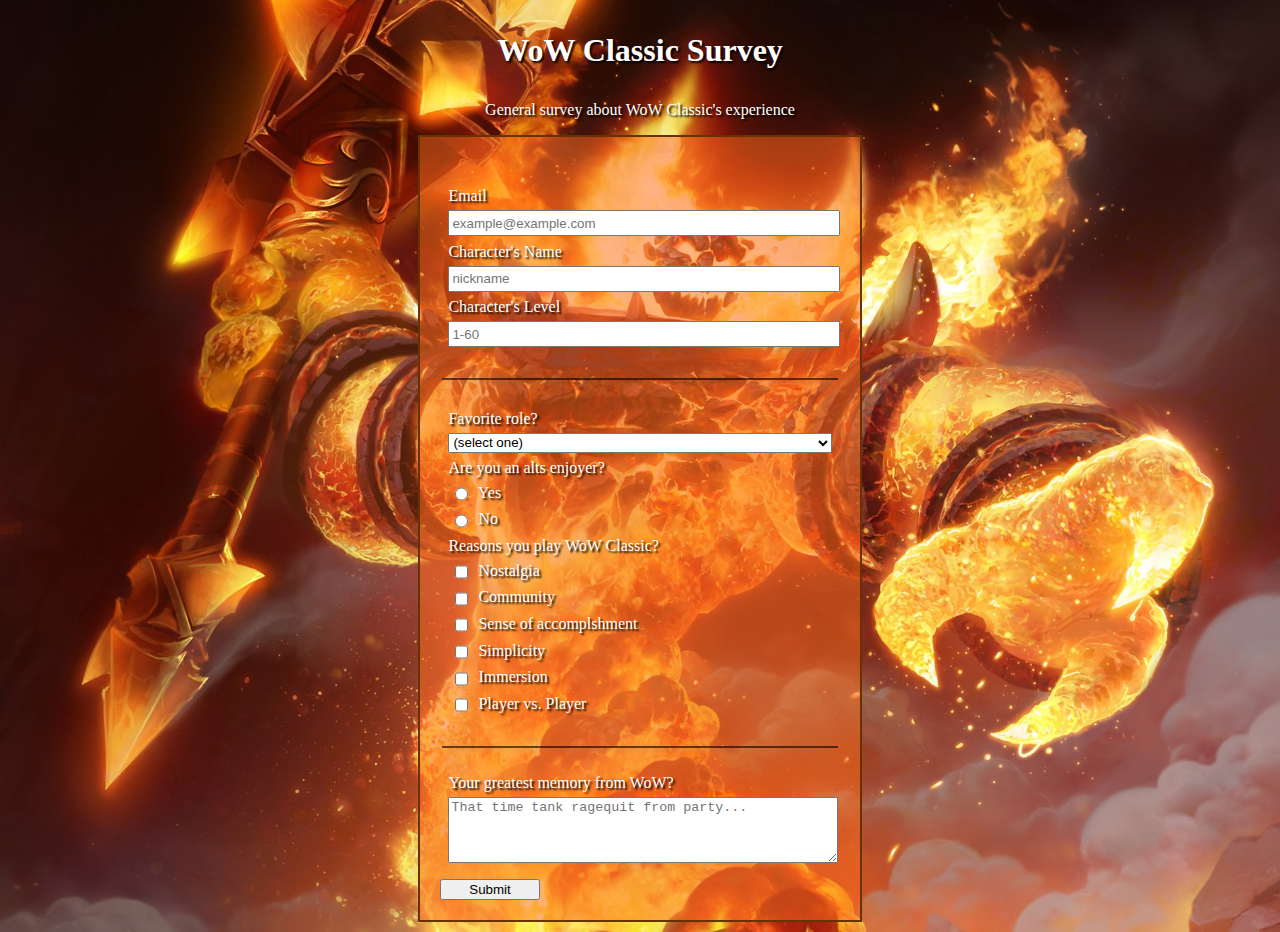
==== WoWSurvey/index.html @ 30814a22 "6th Commit:    - Done:       - Improved html code       - Adding CCS    - Todo:       - refine HTML " ====
<!DOCTYPE html>
<html lang="en">

<head>
    <meta charset="UTF-8">
    <meta name="viewport" content="width=device-width, initial-scale=1.0">
    <link rel="stylesheet" href="./styles.css">
    <title>Survey Form</title>
</head>

<body>
    <main>
        <h1 id="title">WoW Classic Survey</h1>
        <p>General survey about WoW Classic's experience</p>
        <form id="survey-form">
            <!-- Text Fields -->
            <fieldset>
                <label id="email-label" for="email"> Email
                    <input id="email" type="email" required placeholder="example@example.com"> </label>
                <label id="name-label" for="name"> Character's Name
                    <input id="name" type="text" required placeholder="nickname"> </label>
                <label id="number-label" for="number"> Character's Level
                    <input id="number" type="number" min="1" max="60" placeholder="1-60"> </label>
            </fieldset>
            <!-- Role -->
            <fieldset>
                <label id="dropdown-label" for="dropdown"> Favorite role?
                    <select id="dropdown">
                        <option value="">(select one)</option>
                        <option value="1">Tank</option>
                        <option value="2">Healer</option>
                        <option value="3">Damage Dealer</option>
                    </select>
                </label>
                <!-- Alts -->
                <label id="alts-label"> Are you an alts enjoyer?
                    <label id="yes-label" name="radio" for="alts">
                        <input id="yes-radio" name="alts" type="radio" class="inline"> Yes
                    </label>
                    <label id="no-label" name="radio" for="alts">
                        <input id="no-radio" name="alts" type="radio" class="inline"> No
                    </label>
                </label>
                <!-- Reasons -->
                <label id="reason-label"> Reasons you play WoW Classic?
                    <label id="notalgia-label" for="nostalgia">
                        <input id="nostalgia" type="checkbox" name="nostalgia-checkbox" class="inline"> Nostalgia
                    </label>
                    <label id="community-label" for="community">
                        <input id="community" type="checkbox" name="community-checkbox" class="inline"> Community
                    </label>
                    <label id="accomplshment-label" for="accomplshment">
                        <input id="accomplshment" type="checkbox" name="accomplshment-checkbox" class="inline"> Sense of accomplshment
                    </label>
                    <label id="simplicity-label" for="simplicity">
                        <input id="simplicity" type="checkbox" name="simplicity-checkbox" class="inline"> Simplicity
                    </label>
                    <label id="immersion-label" for="immersion">
                        <input id="immersion" type="checkbox" name="immersion-checkbox" class="inline"> Immersion
                    </label>
                    <label id="pvp-label" for="pvp">
                        <input id="pvp" type="checkbox" name="pvp-checkbox" class="inline"> Player vs. Player
                    </label>
                </label>
            </fieldset>
            <fieldset>
                <!-- Best Memory -->
                <label id="memory-label" for="memory"> Your greatest memory from WoW?
                    <textarea id="memroy" name="memory-textarea" rows="4" cols="40"
                        placeholder="That time tank ragequit from party..."></textarea>
                </label>
            </fieldset>
            <!-- Submit -->
            <input type="submit" value="Submit" />
        </form>
    </main>
</body>

</html>

<!--
    ankieta związana z wowem classic
    pola ankiety:
    - nick main'a
    - email
    - level
    - jak długo grasz wowa
    - ulubiona rola
        - tank
        - heal
        - dps
    - czy robisz alty?
        > tak
        > nie
    - powody dla których grasz w classic'a?
        [] nostalgia
        [] community
        [] sense of accomplshment
        [] simplicity
        [] immersion
        [] pvp
    - najlepsze wspomnienie / najwieksze osiągniecie
         ______________
        |              |
        |______________|
-->
---- WoWSurvey/styles.css ----
/*CSS still in work*/
body {
    margin: 0;
    background-image: url(./img/ragnaros.jpg);
    background-size:cover;
    width: 100%;
    height: 100vh;
    text-shadow: black 2px 2px 2px;
    font-size: 16px;
    font-family:Tahoma;
    color:rgba(255,255,255, 1);
}

h1, p {
    margin: 1em auto;
    text-align: center;
  }

form {
    margin: auto;
    max-width: 400px;
    padding: 20px;
    background-color: rgba(255, 107, 30, 0.5);
    color:rgba(255,255,255, 1);
    border: solid;
    border-width: 2px;
    border-color: rgb(101, 51, 0.6);
}
fieldset {
    border: none;
    padding: 1.5rem 0;
    border-bottom: 2px solid rgba(0, 0, 0, 0.6);   /* sth orange-ish */
}

fieldset:last-of-type {
    border-bottom: none;
    padding-bottom: 0;
    padding-top: 20px;
}

label {
    display: block;
    margin: 0.4rem;
}

input,
textarea,
select {
  margin: 5px 0 0 0;
  width: 100%;
  min-height: 1.5em;
}

.inline {
    width: unset;
    margin: 0 0.5em 0 0;
    vertical-align: middle;
  }

input[type="submit"] {
    display: block;
    width: 25%;
}
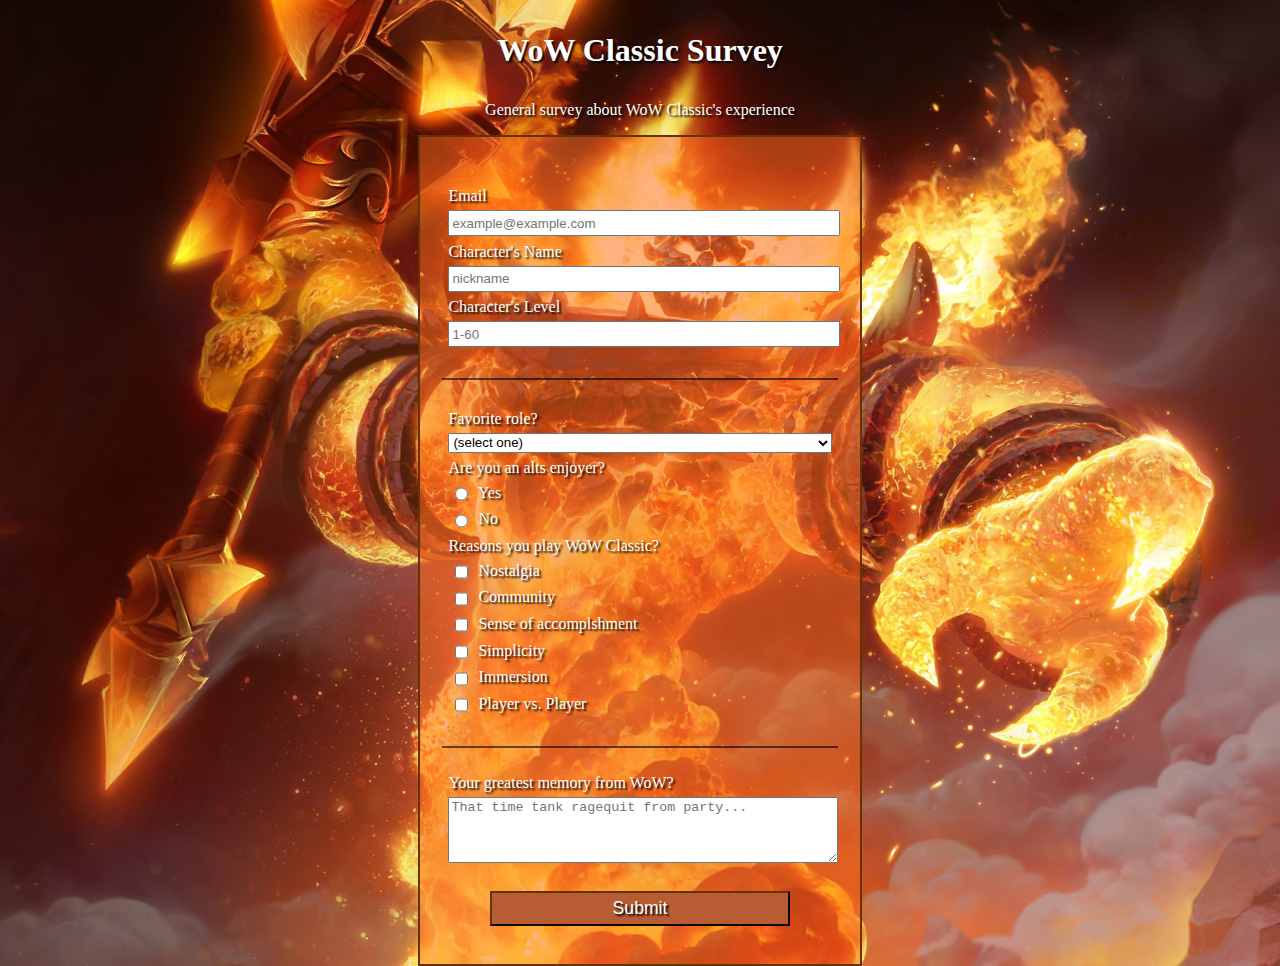
==== commit 01abc1e4: "7th Commit:     - Done:         - Added values 1-6 for checkbox inputs         - Added values 0-1 fo" ====
--- a/WoWSurvey/index.html
+++ b/WoWSurvey/index.html
@@ -11,7 +11,7 @@
 <body>
     <main>
         <h1 id="title">WoW Classic Survey</h1>
-        <p>General survey about WoW Classic's experience</p>
+        <p id="description">General survey about WoW Classic's experience</p>
         <form id="survey-form">
             <!-- Text Fields -->
             <fieldset>
@@ -35,31 +35,31 @@
                 <!-- Alts -->
                 <label id="alts-label"> Are you an alts enjoyer?
                     <label id="yes-label" name="radio" for="alts">
-                        <input id="yes-radio" name="alts" type="radio" class="inline"> Yes
+                        <input id="yes-radio" name="alts" type="radio" value="1" class="inline"> Yes
                     </label>
                     <label id="no-label" name="radio" for="alts">
-                        <input id="no-radio" name="alts" type="radio" class="inline"> No
+                        <input id="no-radio" name="alts" type="radio" value="0" class="inline"> No
                     </label>
                 </label>
                 <!-- Reasons -->
                 <label id="reason-label"> Reasons you play WoW Classic?
                     <label id="notalgia-label" for="nostalgia">
-                        <input id="nostalgia" type="checkbox" name="nostalgia-checkbox" class="inline"> Nostalgia
+                        <input id="nostalgia" type="checkbox" name="nostalgia-checkbox" value="1" class="inline"> Nostalgia
                     </label>
                     <label id="community-label" for="community">
-                        <input id="community" type="checkbox" name="community-checkbox" class="inline"> Community
+                        <input id="community" type="checkbox" name="community-checkbox" value="2" class="inline"> Community
                     </label>
                     <label id="accomplshment-label" for="accomplshment">
-                        <input id="accomplshment" type="checkbox" name="accomplshment-checkbox" class="inline"> Sense of accomplshment
+                        <input id="accomplshment" type="checkbox" name="accomplshment-checkbox" value="3" class="inline"> Sense of accomplshment
                     </label>
                     <label id="simplicity-label" for="simplicity">
-                        <input id="simplicity" type="checkbox" name="simplicity-checkbox" class="inline"> Simplicity
+                        <input id="simplicity" type="checkbox" name="simplicity-checkbox" value="4" class="inline"> Simplicity
                     </label>
                     <label id="immersion-label" for="immersion">
-                        <input id="immersion" type="checkbox" name="immersion-checkbox" class="inline"> Immersion
+                        <input id="immersion" type="checkbox" name="immersion-checkbox" value="5" class="inline"> Immersion
                     </label>
                     <label id="pvp-label" for="pvp">
-                        <input id="pvp" type="checkbox" name="pvp-checkbox" class="inline"> Player vs. Player
+                        <input id="pvp" type="checkbox" name="pvp-checkbox" value="6" class="inline"> Player vs. Player
                     </label>
                 </label>
             </fieldset>
@@ -71,36 +71,9 @@
                 </label>
             </fieldset>
             <!-- Submit -->
-            <input type="submit" value="Submit" />
+            <input id="submit" type="submit" value="Submit" />
         </form>
     </main>
 </body>
 
-</html>
-
-<!--
-    ankieta związana z wowem classic
-    pola ankiety:
-    - nick main'a
-    - email
-    - level
-    - jak długo grasz wowa
-    - ulubiona rola
-        - tank
-        - heal
-        - dps
-    - czy robisz alty?
-        > tak
-        > nie
-    - powody dla których grasz w classic'a?
-        [] nostalgia
-        [] community
-        [] sense of accomplshment
-        [] simplicity
-        [] immersion
-        [] pvp
-    - najlepsze wspomnienie / najwieksze osiągniecie
-         ______________
-        |              |
-        |______________|
--->+</html>--- a/WoWSurvey/styles.css
+++ b/WoWSurvey/styles.css
@@ -1,4 +1,3 @@
-/*CSS still in work*/
 body {
     margin: 0;
     background-image: url(./img/ragnaros.jpg);
@@ -57,7 +56,15 @@
     vertical-align: middle;
   }
 
-input[type="submit"] {
+  input[type="submit"] {
     display: block;
     width: 25%;
-}+    margin: 1em auto;
+    height: 2em;
+    font-size: 1.1rem;
+    color: white;
+    background-color: rgb(184, 93, 51);
+    border-color: rgba(101, 51, 0.6);
+    text-shadow: black 2px 2px 2px;
+    min-width: 300px;
+  }